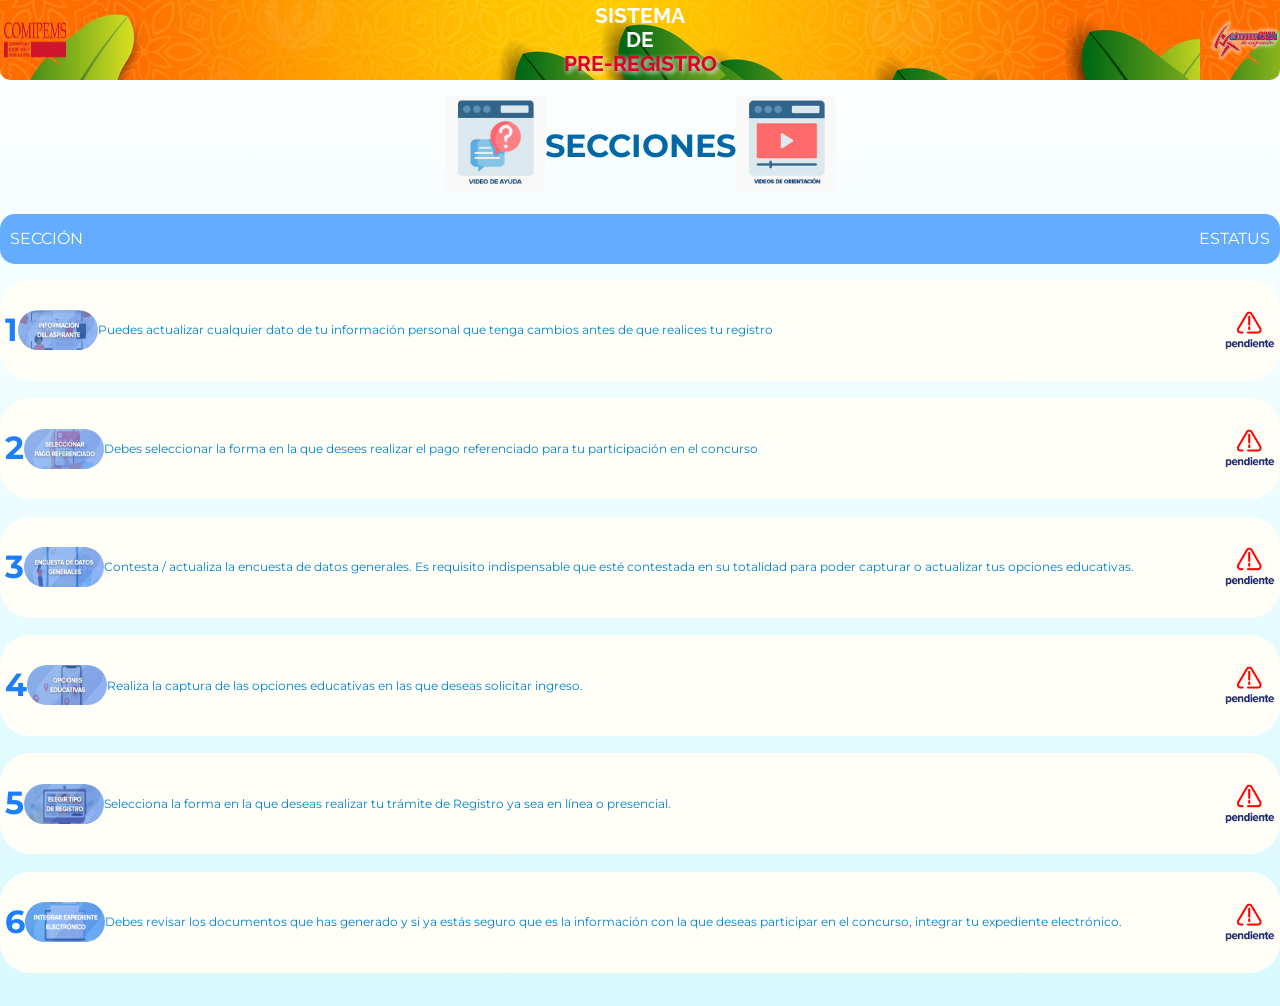
==== index.html @ 52ef62be "Se movio el index a la raíz para GithubPages" ====
<!DOCTYPE html>
<html lang="en">

<head>
    <meta charset="UTF-8">
    <meta http-equiv="X-UA-Compatible" content="IE=edge">
    <meta name="viewport" content="width=device-width, initial-scale=1.0">
    <link rel="preconnect" href="https://fonts.googleapis.com">
    <link rel="preconnect" href="https://fonts.gstatic.com" crossorigin>
    <link href="https://fonts.googleapis.com/css2?family=Montserrat:wght@500&display=swap" rel="stylesheet">
    <link rel="preconnect" href="https://fonts.googleapis.com">
    <link rel="preconnect" href="https://fonts.gstatic.com" crossorigin>
    <link href="https://fonts.googleapis.com/css2?family=Raleway:wght@500&display=swap" rel="stylesheet">
    <link rel="stylesheet" href="/assets/css/normalize.css">
    <link rel="stylesheet" href="/assets/css/sobreHeader.css">
    <link rel="stylesheet" href="/assets/css/sobreSecciones.css">
    <link rel="stylesheet" href="/assets/css/sobreLista.css">
    <title>PreRegistro</title>
</head>
<header>
    <section class="sobreHeader">
        <div class="div__containerElementos--Header">
            <img src="/assets/img/logocomileft.png" alt="" class="img__logo--header">
            <pre class="pre__titulo--header">SISTEMA
DE
<span class="span__preregistro--Header">PRE-REGISTRO</span>
</pre>
            <img src="/assets/img/logocomibanner.png" alt="" class="img__logo--header">
        </div>
    </section>
</header>

<body>
    <section class="sobreSecciones">
        <div class="div__imagenesTitulo--Secciones">
            <a href="https://www.youtube.com/watch?v=jiDf5QwIVHw&t=45s" rel="noopener" target="_blank"><img
                    src="/assets/img/videoayudaizquierda.png" alt="" class="img__videoAyuda--Secciones"></a>
            <h1 class="h1__tituloSecciones--Secciones">SECCIONES</h1>
            <a href="https://www.youtube.com/watch?v=sRhovqqt634" target="_blank" rel="noopener"
                class="img__videoAyuda--Secciones"><img src="/assets/img/videoayudaDerecha.png" alt=""
                    class="img__videoAyuda--Secciones"></a>
        </div>
        <div class="div__containerColorP--Secciones">
            <p class="p__parrafoContainer--Secciones">SECCIÓN</p>
            <p class="p__parrafoContainer--Secciones">ESTATUS</p>
        </div>
    </section>
    <section class="sobreLista">
        <div class="div__contenedorExterno--Lista">
            <div class="div__contenedorElementos--Lista">
                <p class="p__numero">1</p>
                <img src="/assets/img/infaspirante1.png" alt="" class="img__imagenInterna--Lista">
                <p class="p__descripcionInterna--Lista">
                    Puedes actualizar cualquier dato de tu información personal que tenga cambios antes de que realices
                    tu registro
                </p>
                <img src="/assets/img/pendiente.png" alt="" class="img__estatus--Lista">
            </div>
            <div class="div__contenedorElementos--Lista">
                <p class="p__numero">2</p>
                <img src="/assets/img/pagorefe2.png" alt="" class="img__imagenInterna--Lista">
                <p class="p__descripcionInterna--Lista">
                    Debes seleccionar la forma en la que desees realizar el pago referenciado para tu participación en
                    el concurso
                </p>
                <img src="/assets/img/pendiente.png" alt="" class="img__estatus--Lista pendiente2">
            </div>
            <div class="div__contenedorElementos--Lista">
                <p class="p__numero">3</p>
                <img src="/assets/img/encuesta3.png" alt="" class="img__imagenInterna--Lista">
                <p class="p__descripcionInterna--Lista">
                    Contesta / actualiza la encuesta de datos generales. Es requisito indispensable que esté contestada
                    en su totalidad para poder capturar o actualizar tus opciones educativas.
                </p>
                <img src="/assets/img/pendiente.png" alt="" class="img__estatus--Lista pendiente3">
            </div>
            <div class="div__contenedorElementos--Lista">
                <p class="p__numero">4</p>
                <img src="/assets/img/opcionesedu4.png" alt="" class="img__imagenInterna--Lista">
                <p class="p__descripcionInterna--Lista">
                    Realiza la captura de las opciones educativas en las que deseas solicitar ingreso.
                </p>
                <img src="/assets/img/pendiente.png" alt="" class="img__estatus--Lista">
            </div>
            <div class="div__contenedorElementos--Lista">
                <p class="p__numero">5</p>
                <img src="/assets/img/elegirreg5.png" alt="" class="img__imagenInterna--Lista">
                <p class="p__descripcionInterna--Lista">
                    Selecciona la forma en la que deseas realizar tu trámite de Registro ya sea en línea o presencial.

                </p>
                <img src="/assets/img/pendiente.png" alt="" class="img__estatus--Lista">
            </div>
            <div class="div__contenedorElementos--Lista">
                <p class="p__numero">6</p>
                <img src="/assets/img/integrar6.png" alt="" class="img__imagenInterna--Lista">
                <p class="p__descripcionInterna--Lista">
                    Debes revisar los documentos que has generado y si ya estás seguro que es la información con la que
                    deseas participar en el concurso, integrar tu expediente electrónico.
                </p>
                <img src="/assets/img/pendiente.png" alt="" class="img__estatus--Lista">
            </div>
        </div>
    </section>

    <div>
        <p class="p__"></p>
        <p class="p__"></p>
        <p class="p__"></p>
    </div>
</body>

</html>
---- assets/css/sobreHeader.css ----
.sobreHeader{
    background-image: url(/assets/img/imagen-header.jpg);
    /* background-color: rgb(224, 224, 224); */
    width: auto;
    border-radius: 0 0px 10px 10px;
}

.div__containerElementos--Header {
    display: flex;
    justify-content: space-between;
    align-items: center;
    height: 80px;
}

.img__logo--header {
    width: 70px;
    height: 40px;
}
.pre__titulo--header{
    text-align: center;
    font-family: 'Raleway', sans-serif;
    font-size: 1.3rem;
    font-weight: bold;
    color: rgb(255, 255, 255);
    /* text-shadow: 2px 2px 5px rgb(197, 197, 197); */
}
.span__preregistro--Header{
    color: rgb(223, 0, 37);
    text-shadow: 2px 2px 5px rgb(239, 246, 255);
}


/* font-family: 'Montserrat', sans-serif; */
---- assets/css/sobreSecciones.css ----
body{
    background: linear-gradient(#ffffff, #d6f9fff3);
 }
 /* .sobreSecciones{
}  */
.div__imagenesTitulo--Secciones{
    display: flex;
    align-items: center;
    justify-content: center;
    box-sizing: border-box;
    margin-top: 1rem;
}
.img__videoAyuda--Secciones{
    width: 100px;
}
.h1__tituloSecciones--Secciones{
    color: rgb(0, 104, 165);
    font-family: 'Montserrat', sans-serif;
}
.div__containerColorP--Secciones{
    background-color: rgb(99, 172, 255);
    border-radius: 15px;
}
.div__containerColorP--Secciones{
    margin: 1rem 0 1rem 0;
    font-family: 'Montserrat', sans-serif;
    color: white;
    padding: 0 10px;
    display: flex;
    justify-content: space-between;
}
---- assets/css/sobreLista.css ----
/* .sobreLista{

} */
.div__contenedorExterno--Lista{
    display: flex;
    flex-direction: column;
    margin-bottom: 1rem;
}
.div__contenedorElementos--Lista{
    display: flex;
    align-items: center;
    justify-content: space-between;
    border-radius: 30px;
    margin-bottom: 1.1rem;
    background-color: #fffff8;
}
.p__numero{
    color: rgb(29, 127, 255);
    font-size: 2rem;
    padding-left: 5px;
    font-weight: bold;
    font-family: 'Montserrat', sans-serif;

}
.img__imagenInterna--Lista{
    border-radius: 25px;
    width: 80px;
    height: 40px;
}
.p__descripcionInterna--Lista{
    flex: 1;
    color: rgb(0, 130, 206);
    font-family: 'Montserrat', sans-serif;
    font-size: 12px;
}
.img__estatus--Lista{
    width: 50px;
    padding-right: 5px;
}
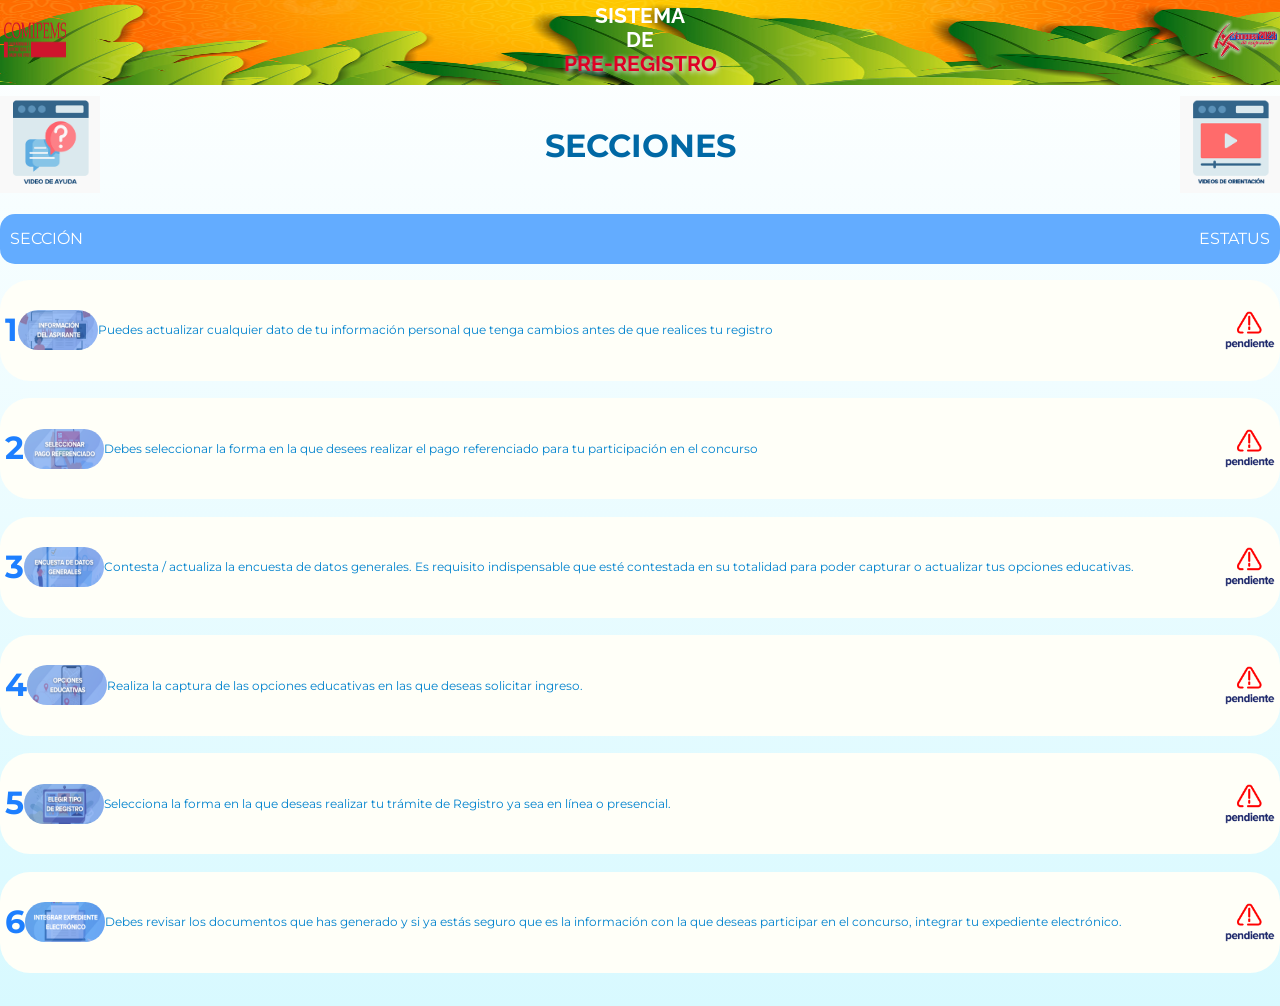
==== commit 76e2bebe: "Se modifico el header" ====
--- a/index.html
+++ b/index.html
@@ -11,21 +11,22 @@
     <link rel="preconnect" href="https://fonts.googleapis.com">
     <link rel="preconnect" href="https://fonts.gstatic.com" crossorigin>
     <link href="https://fonts.googleapis.com/css2?family=Raleway:wght@500&display=swap" rel="stylesheet">
-    <link rel="stylesheet" href="/assets/css/normalize.css">
-    <link rel="stylesheet" href="/assets/css/sobreHeader.css">
-    <link rel="stylesheet" href="/assets/css/sobreSecciones.css">
-    <link rel="stylesheet" href="/assets/css/sobreLista.css">
+    <link rel="stylesheet" href="assets/css/normalize.css">
+    <link rel="stylesheet" href="assets/css/sobreHeader.css">
+    <link rel="stylesheet" href="assets/css/sobreSecciones.css">
+    <link rel="stylesheet" href="assets/css/sobreLista.css">
     <title>PreRegistro</title>
 </head>
 <header>
     <section class="sobreHeader">
+        <img src="assets/img/imagenHeader.png" alt="" class="img__imgheaderpng--Header">
         <div class="div__containerElementos--Header">
-            <img src="/assets/img/logocomileft.png" alt="" class="img__logo--header">
+            <img src="assets/img/logocomileft.png" alt="" class="img__logo--header">
             <pre class="pre__titulo--header">SISTEMA
 DE
 <span class="span__preregistro--Header">PRE-REGISTRO</span>
 </pre>
-            <img src="/assets/img/logocomibanner.png" alt="" class="img__logo--header">
+            <img src="assets/img/logocomibanner.png" alt="" class="img__logo--header">
         </div>
     </section>
 </header>
@@ -34,10 +35,10 @@
     <section class="sobreSecciones">
         <div class="div__imagenesTitulo--Secciones">
             <a href="https://www.youtube.com/watch?v=jiDf5QwIVHw&t=45s" rel="noopener" target="_blank"><img
-                    src="/assets/img/videoayudaizquierda.png" alt="" class="img__videoAyuda--Secciones"></a>
+                    src="assets/img/videoayudaizquierda.png" alt="" class="img__videoAyuda--Secciones"></a>
             <h1 class="h1__tituloSecciones--Secciones">SECCIONES</h1>
             <a href="https://www.youtube.com/watch?v=sRhovqqt634" target="_blank" rel="noopener"
-                class="img__videoAyuda--Secciones"><img src="/assets/img/videoayudaDerecha.png" alt=""
+                class="img__videoAyuda--Secciones"><img src="assets/img/videoayudaDerecha.png" alt=""
                     class="img__videoAyuda--Secciones"></a>
         </div>
         <div class="div__containerColorP--Secciones">
@@ -49,56 +50,56 @@
         <div class="div__contenedorExterno--Lista">
             <div class="div__contenedorElementos--Lista">
                 <p class="p__numero">1</p>
-                <img src="/assets/img/infaspirante1.png" alt="" class="img__imagenInterna--Lista">
+                <img src="assets/img/infaspirante1.png" alt="" class="img__imagenInterna--Lista">
                 <p class="p__descripcionInterna--Lista">
                     Puedes actualizar cualquier dato de tu información personal que tenga cambios antes de que realices
                     tu registro
                 </p>
-                <img src="/assets/img/pendiente.png" alt="" class="img__estatus--Lista">
+                <img src="assets/img/pendiente.png" alt="" class="img__estatus--Lista">
             </div>
             <div class="div__contenedorElementos--Lista">
                 <p class="p__numero">2</p>
-                <img src="/assets/img/pagorefe2.png" alt="" class="img__imagenInterna--Lista">
+                <img src="assets/img/pagorefe2.png" alt="" class="img__imagenInterna--Lista">
                 <p class="p__descripcionInterna--Lista">
                     Debes seleccionar la forma en la que desees realizar el pago referenciado para tu participación en
                     el concurso
                 </p>
-                <img src="/assets/img/pendiente.png" alt="" class="img__estatus--Lista pendiente2">
+                <img src="assets/img/pendiente.png" alt="" class="img__estatus--Lista pendiente2">
             </div>
             <div class="div__contenedorElementos--Lista">
                 <p class="p__numero">3</p>
-                <img src="/assets/img/encuesta3.png" alt="" class="img__imagenInterna--Lista">
+                <img src="assets/img/encuesta3.png" alt="" class="img__imagenInterna--Lista">
                 <p class="p__descripcionInterna--Lista">
                     Contesta / actualiza la encuesta de datos generales. Es requisito indispensable que esté contestada
                     en su totalidad para poder capturar o actualizar tus opciones educativas.
                 </p>
-                <img src="/assets/img/pendiente.png" alt="" class="img__estatus--Lista pendiente3">
+                <img src="assets/img/pendiente.png" alt="" class="img__estatus--Lista pendiente3">
             </div>
             <div class="div__contenedorElementos--Lista">
                 <p class="p__numero">4</p>
-                <img src="/assets/img/opcionesedu4.png" alt="" class="img__imagenInterna--Lista">
+                <img src="assets/img/opcionesedu4.png" alt="" class="img__imagenInterna--Lista">
                 <p class="p__descripcionInterna--Lista">
                     Realiza la captura de las opciones educativas en las que deseas solicitar ingreso.
                 </p>
-                <img src="/assets/img/pendiente.png" alt="" class="img__estatus--Lista">
+                <img src="assets/img/pendiente.png" alt="" class="img__estatus--Lista">
             </div>
             <div class="div__contenedorElementos--Lista">
                 <p class="p__numero">5</p>
-                <img src="/assets/img/elegirreg5.png" alt="" class="img__imagenInterna--Lista">
+                <img src="assets/img/elegirreg5.png" alt="" class="img__imagenInterna--Lista">
                 <p class="p__descripcionInterna--Lista">
                     Selecciona la forma en la que deseas realizar tu trámite de Registro ya sea en línea o presencial.
 
                 </p>
-                <img src="/assets/img/pendiente.png" alt="" class="img__estatus--Lista">
+                <img src="assets/img/pendiente.png" alt="" class="img__estatus--Lista">
             </div>
             <div class="div__contenedorElementos--Lista">
                 <p class="p__numero">6</p>
-                <img src="/assets/img/integrar6.png" alt="" class="img__imagenInterna--Lista">
+                <img src="assets/img/integrar6.png" alt="" class="img__imagenInterna--Lista">
                 <p class="p__descripcionInterna--Lista">
                     Debes revisar los documentos que has generado y si ya estás seguro que es la información con la que
                     deseas participar en el concurso, integrar tu expediente electrónico.
                 </p>
-                <img src="/assets/img/pendiente.png" alt="" class="img__estatus--Lista">
+                <img src="assets/img/pendiente.png" alt="" class="img__estatus--Lista">
             </div>
         </div>
     </section>
@@ -110,4 +111,4 @@
     </div>
 </body>
 
-</html>+</html>
--- a/assets/css/sobreHeader.css
+++ b/assets/css/sobreHeader.css
@@ -1,8 +1,13 @@
-.sobreHeader{
-    background-image: url(/assets/img/imagen-header.jpg);
-    /* background-color: rgb(224, 224, 224); */
+.sobreHeader {
     width: auto;
     border-radius: 0 0px 10px 10px;
+}
+
+.img__imgheaderpng--Header {
+    width: 100%;
+    height: 85px;
+    position: absolute;
+    z-index: -1;
 }
 
 .div__containerElementos--Header {
@@ -16,7 +21,8 @@
     width: 70px;
     height: 40px;
 }
-.pre__titulo--header{
+
+.pre__titulo--header {
     text-align: center;
     font-family: 'Raleway', sans-serif;
     font-size: 1.3rem;
@@ -24,7 +30,8 @@
     color: rgb(255, 255, 255);
     /* text-shadow: 2px 2px 5px rgb(197, 197, 197); */
 }
-.span__preregistro--Header{
+
+.span__preregistro--Header {
     color: rgb(223, 0, 37);
     text-shadow: 2px 2px 5px rgb(239, 246, 255);
 }
--- a/assets/css/sobreSecciones.css
+++ b/assets/css/sobreSecciones.css
@@ -6,8 +6,7 @@
 .div__imagenesTitulo--Secciones{
     display: flex;
     align-items: center;
-    justify-content: center;
-    box-sizing: border-box;
+    justify-content: space-between;
     margin-top: 1rem;
 }
 .img__videoAyuda--Secciones{
